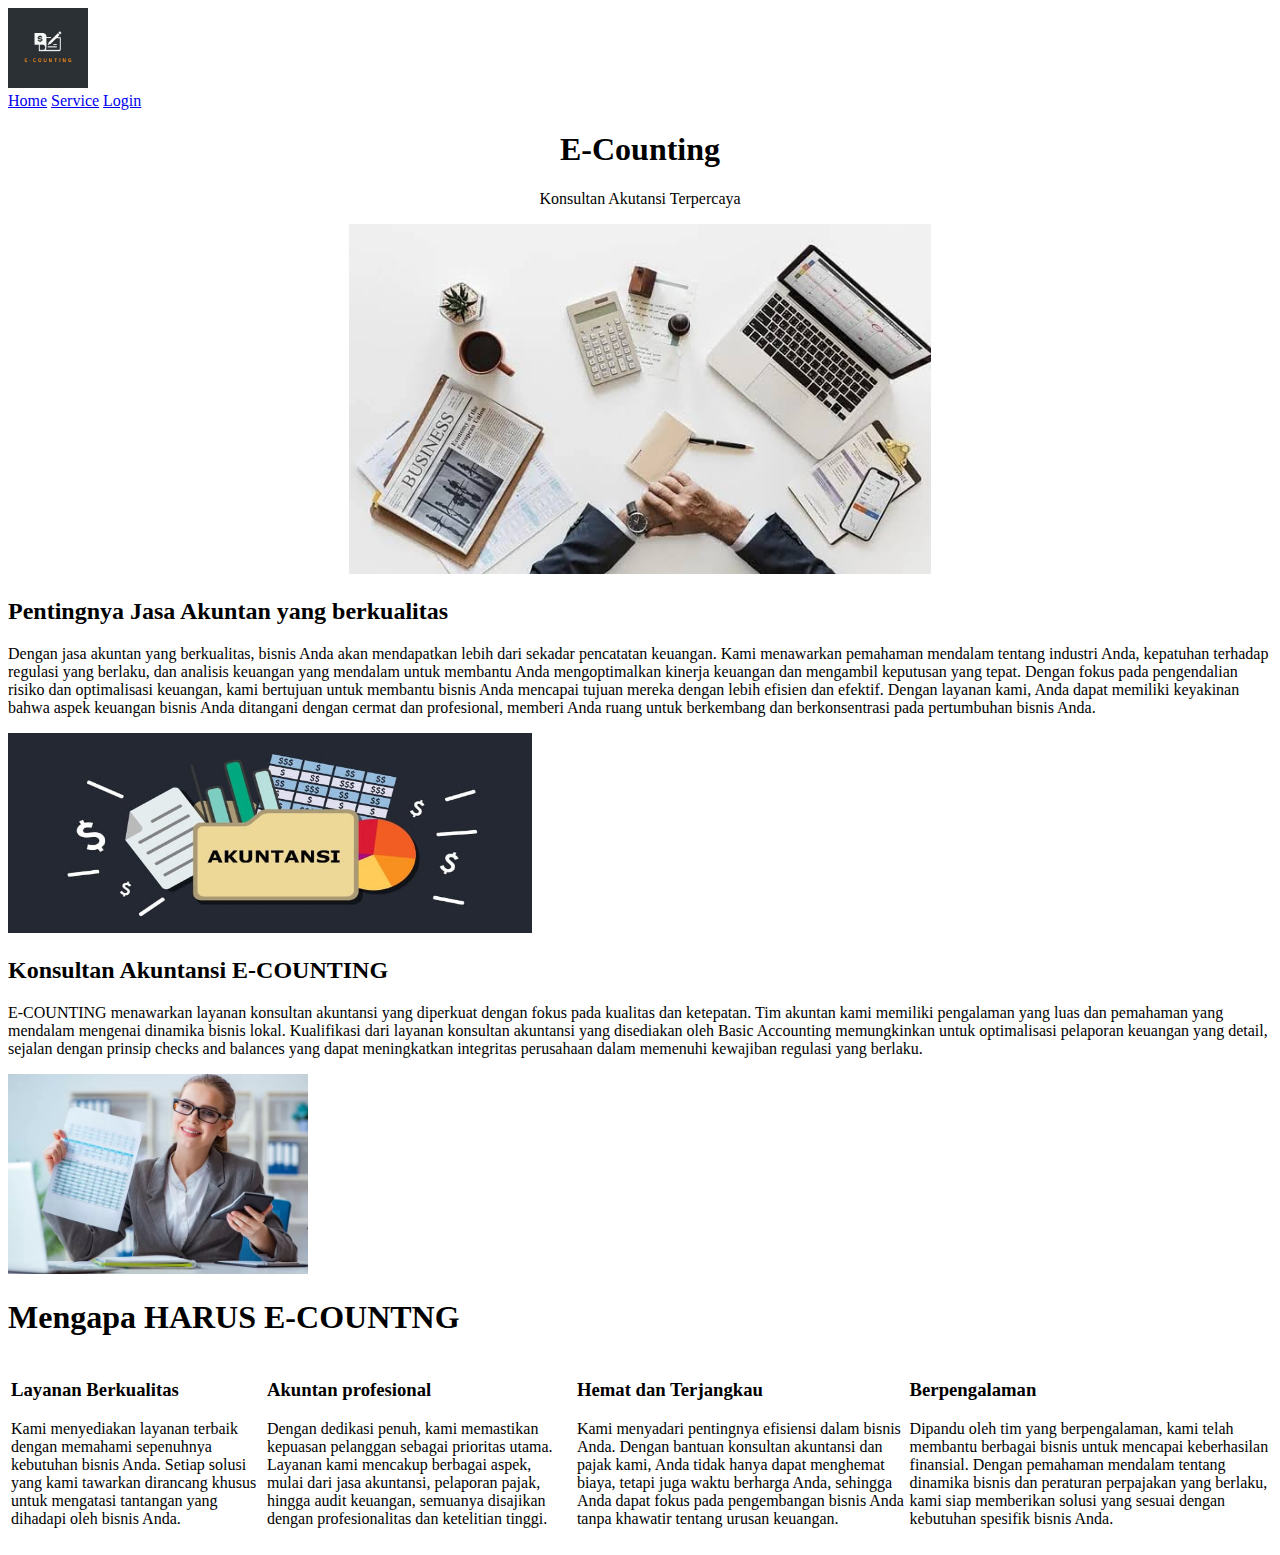
==== index.html @ 0ed83111 "HTML" ====
<!DOCTYPE html>
<html lang="en">
    <head>
        <meta charset="UTF-8">
        <meta name="viewport" content="width=device-width, initial-scale=1.0">
        <link rel="icon" href="assets/logo.jpg">
        <title>E-Counting</title>
    </head>
    <body>
        <header>
            <div class="logo">
                <img src="assets/logo.jpg" alt="" weight="180" height="80">
            </div>
            
            <div class="navbar">
                <a href="index.html">Home</a>
                <a href="layanan">Service</a>
                <a href="Login.html">Login</a>
            </div>
        </header>
        <main>
            <center>
                <h1>
                    E-Counting
                </h1>
                <p>Konsultan Akutansi Terpercaya</p>
                <img src="assets/home.jpg" alt="background" height="350">
            </center>
            <div class="single-page">
                <div class="site">
                    <h2>Pentingnya Jasa Akuntan yang berkualitas</h2>
                    <p>
                        Dengan jasa akuntan yang berkualitas, bisnis Anda akan mendapatkan lebih dari sekadar pencatatan keuangan. Kami menawarkan pemahaman mendalam tentang industri Anda, kepatuhan terhadap regulasi yang berlaku, dan analisis keuangan yang mendalam untuk membantu Anda mengoptimalkan kinerja keuangan dan mengambil keputusan yang tepat. Dengan fokus pada pengendalian risiko dan optimalisasi keuangan, kami bertujuan untuk membantu bisnis Anda mencapai tujuan mereka dengan lebih efisien dan efektif. Dengan layanan kami, Anda dapat memiliki keyakinan bahwa aspek keuangan bisnis Anda ditangani dengan cermat dan profesional, memberi Anda ruang untuk berkembang dan berkonsentrasi pada pertumbuhan bisnis Anda.</p>
                    <img src="assets/akuntansi.jpg" alt="" height="200">
                </div>
                <div class="site">
                    <h2>Konsultan Akuntansi E-COUNTING</h2>
                    <p>E-COUNTING menawarkan layanan konsultan akuntansi yang diperkuat dengan fokus pada kualitas dan ketepatan. Tim akuntan kami memiliki pengalaman yang luas dan pemahaman yang mendalam mengenai dinamika bisnis lokal. Kualifikasi dari layanan konsultan akuntansi yang disediakan oleh Basic Accounting memungkinkan untuk optimalisasi pelaporan keuangan yang detail, sejalan dengan prinsip checks and balances yang dapat meningkatkan integritas perusahaan dalam memenuhi kewajiban regulasi yang berlaku.</p>
                    <img src="assets/akuntan.webp" alt="" height="200">
                </div>
            </div>
            <div class="container">
                <h1>Mengapa HARUS E-COUNTNG</h1>
            </div>
            <table>
                <tr>
                    <td>
                        <h3>Layanan Berkualitas</h3>
                        <p>Kami menyediakan layanan terbaik dengan memahami sepenuhnya kebutuhan bisnis Anda. Setiap solusi yang kami tawarkan dirancang khusus untuk mengatasi tantangan yang dihadapi oleh bisnis Anda.</p>
                    </td>
                    <td>
                        <h3>Akuntan profesional</h3>
                        <p>Dengan dedikasi penuh, kami memastikan kepuasan pelanggan sebagai prioritas utama. Layanan kami mencakup berbagai aspek, mulai dari jasa akuntansi, pelaporan pajak, hingga audit keuangan, semuanya disajikan dengan profesionalitas dan ketelitian tinggi.</p>
                    </td>
                    <td>   
                    <td>
                        <h3>Hemat dan Terjangkau</h3>
                    <p>Kami menyadari pentingnya efisiensi dalam bisnis Anda. Dengan bantuan konsultan akuntansi dan pajak kami, Anda tidak hanya dapat menghemat biaya, tetapi juga waktu berharga Anda, sehingga Anda dapat fokus pada pengembangan bisnis Anda tanpa khawatir tentang urusan keuangan.</p>
                    </td>
                    <td>
                        <h3>Berpengalaman</h3>
                    <p>Dipandu oleh tim yang berpengalaman, kami telah membantu berbagai bisnis untuk mencapai keberhasilan finansial. Dengan pemahaman mendalam tentang dinamika bisnis dan peraturan perpajakan yang berlaku, kami siap memberikan solusi yang sesuai dengan kebutuhan spesifik bisnis Anda.</p>
                    </td>
                    
                </tr>
            </table>
        </main>
        <footer>
            <div class="footer">
            </div>
        </footer>
    </body>
</html>
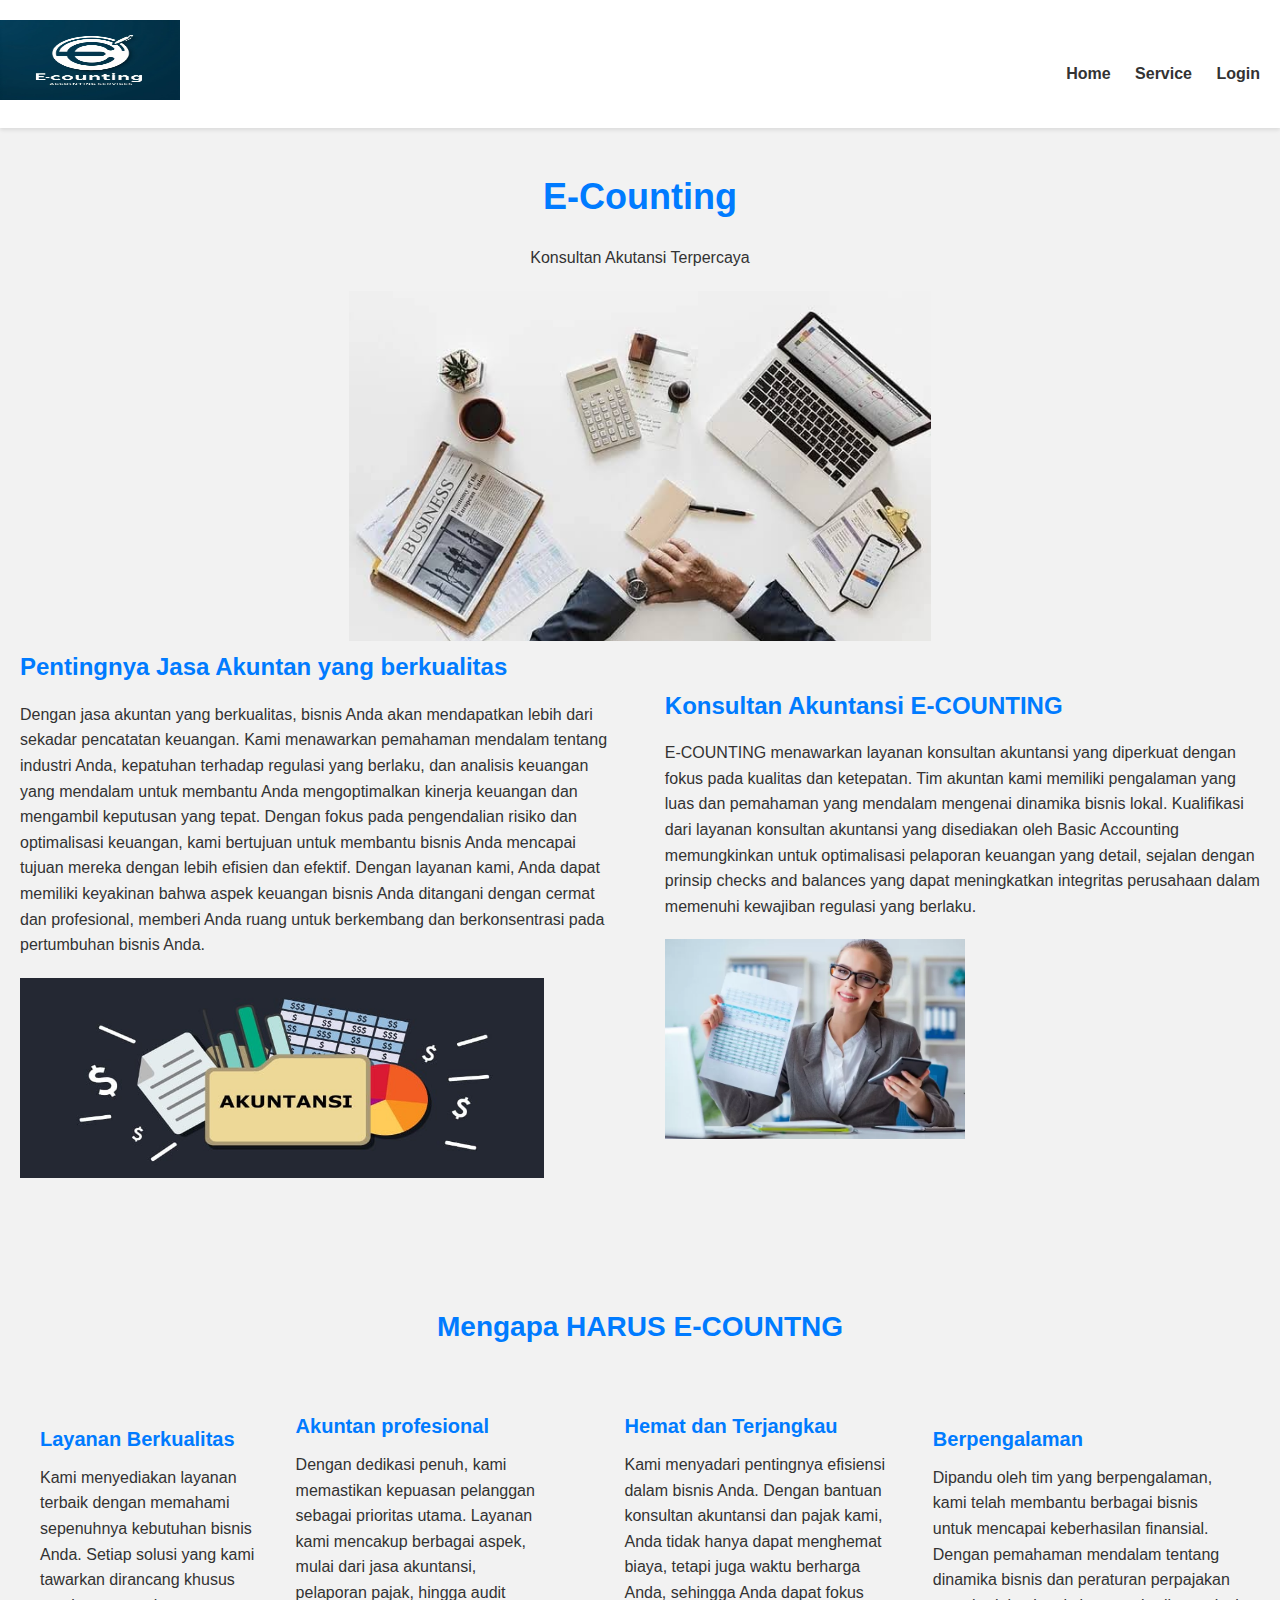
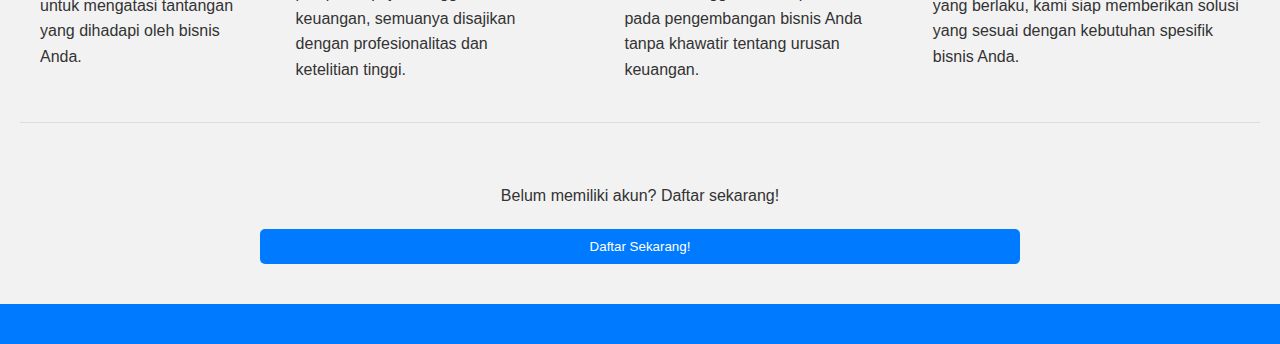
==== commit befea1d2: "CSS" ====
--- a/index.html
+++ b/index.html
@@ -1,73 +1,116 @@
 <!DOCTYPE html>
 <html lang="en">
-    <head>
-        <meta charset="UTF-8">
-        <meta name="viewport" content="width=device-width, initial-scale=1.0">
-        <link rel="icon" href="assets/logo.jpg">
-        <title>E-Counting</title>
-    </head>
-    <body>
-        <header>
-            <div class="logo">
-                <img src="assets/logo.jpg" alt="" weight="180" height="80">
+<head>
+    <meta charset="UTF-8">
+    <meta name="viewport" content="width=device-width, initial-scale=1.0">
+    <link rel="icon" href="assets/ecount.jpeg">
+    <title>E-Counting</title>
+   
+    <link rel="stylesheet" href="css/index.css">
+</head>
+<body>
+    <header>
+        <div class="logo">
+            <img src="assets/ecount.jpeg" alt="" weight="80" height="80">
+        </div>
+        
+        <div class="navbar">
+            <a href="index.html">Home</a>
+            <a href="admin.html">Service</a>
+            <a href="Login.html">Login</a>
+        </div>
+    </header>
+    <main>
+        <center>
+            <h1>
+                E-Counting
+            </h1>
+            <p>Konsultan Akutansi Terpercaya</p>
+            <img src="assets/home.jpg" alt="background" height="350">
+        </center>
+        <div class="single-page">
+            <div class="site">
+                <h2>Pentingnya Jasa Akuntan yang berkualitas</h2>
+                <p>
+                    Dengan jasa akuntan yang berkualitas, bisnis Anda akan mendapatkan lebih dari sekadar pencatatan keuangan. Kami menawarkan pemahaman mendalam tentang industri Anda, kepatuhan terhadap regulasi yang berlaku, dan analisis keuangan yang mendalam untuk membantu Anda mengoptimalkan kinerja keuangan dan mengambil keputusan yang tepat. Dengan fokus pada pengendalian risiko dan optimalisasi keuangan, kami bertujuan untuk membantu bisnis Anda mencapai tujuan mereka dengan lebih efisien dan efektif. Dengan layanan kami, Anda dapat memiliki keyakinan bahwa aspek keuangan bisnis Anda ditangani dengan cermat dan profesional, memberi Anda ruang untuk berkembang dan berkonsentrasi pada pertumbuhan bisnis Anda.</p>
+                <img src="assets/akuntansi.jpg" alt="" height="200">
             </div>
-            
-            <div class="navbar">
-                <a href="index.html">Home</a>
-                <a href="layanan">Service</a>
-                <a href="Login.html">Login</a>
+            <div class="site">
+                <h2>Konsultan Akuntansi E-COUNTING</h2>
+                <p>E-COUNTING menawarkan layanan konsultan akuntansi yang diperkuat dengan fokus pada kualitas dan ketepatan. Tim akuntan kami memiliki pengalaman yang luas dan pemahaman yang mendalam mengenai dinamika bisnis lokal. Kualifikasi dari layanan konsultan akuntansi yang disediakan oleh Basic Accounting memungkinkan untuk optimalisasi pelaporan keuangan yang detail, sejalan dengan prinsip checks and balances yang dapat meningkatkan integritas perusahaan dalam memenuhi kewajiban regulasi yang berlaku.</p>
+                <img src="assets/akuntan.webp" alt="" height="200">
             </div>
-        </header>
-        <main>
-            <center>
-                <h1>
-                    E-Counting
-                </h1>
-                <p>Konsultan Akutansi Terpercaya</p>
-                <img src="assets/home.jpg" alt="background" height="350">
-            </center>
-            <div class="single-page">
-                <div class="site">
-                    <h2>Pentingnya Jasa Akuntan yang berkualitas</h2>
-                    <p>
-                        Dengan jasa akuntan yang berkualitas, bisnis Anda akan mendapatkan lebih dari sekadar pencatatan keuangan. Kami menawarkan pemahaman mendalam tentang industri Anda, kepatuhan terhadap regulasi yang berlaku, dan analisis keuangan yang mendalam untuk membantu Anda mengoptimalkan kinerja keuangan dan mengambil keputusan yang tepat. Dengan fokus pada pengendalian risiko dan optimalisasi keuangan, kami bertujuan untuk membantu bisnis Anda mencapai tujuan mereka dengan lebih efisien dan efektif. Dengan layanan kami, Anda dapat memiliki keyakinan bahwa aspek keuangan bisnis Anda ditangani dengan cermat dan profesional, memberi Anda ruang untuk berkembang dan berkonsentrasi pada pertumbuhan bisnis Anda.</p>
-                    <img src="assets/akuntansi.jpg" alt="" height="200">
-                </div>
-                <div class="site">
-                    <h2>Konsultan Akuntansi E-COUNTING</h2>
-                    <p>E-COUNTING menawarkan layanan konsultan akuntansi yang diperkuat dengan fokus pada kualitas dan ketepatan. Tim akuntan kami memiliki pengalaman yang luas dan pemahaman yang mendalam mengenai dinamika bisnis lokal. Kualifikasi dari layanan konsultan akuntansi yang disediakan oleh Basic Accounting memungkinkan untuk optimalisasi pelaporan keuangan yang detail, sejalan dengan prinsip checks and balances yang dapat meningkatkan integritas perusahaan dalam memenuhi kewajiban regulasi yang berlaku.</p>
-                    <img src="assets/akuntan.webp" alt="" height="200">
-                </div>
-            </div>
-            <div class="container">
-                <h1>Mengapa HARUS E-COUNTNG</h1>
-            </div>
-            <table>
-                <tr>
-                    <td>
-                        <h3>Layanan Berkualitas</h3>
-                        <p>Kami menyediakan layanan terbaik dengan memahami sepenuhnya kebutuhan bisnis Anda. Setiap solusi yang kami tawarkan dirancang khusus untuk mengatasi tantangan yang dihadapi oleh bisnis Anda.</p>
-                    </td>
-                    <td>
-                        <h3>Akuntan profesional</h3>
-                        <p>Dengan dedikasi penuh, kami memastikan kepuasan pelanggan sebagai prioritas utama. Layanan kami mencakup berbagai aspek, mulai dari jasa akuntansi, pelaporan pajak, hingga audit keuangan, semuanya disajikan dengan profesionalitas dan ketelitian tinggi.</p>
-                    </td>
-                    <td>   
-                    <td>
-                        <h3>Hemat dan Terjangkau</h3>
-                    <p>Kami menyadari pentingnya efisiensi dalam bisnis Anda. Dengan bantuan konsultan akuntansi dan pajak kami, Anda tidak hanya dapat menghemat biaya, tetapi juga waktu berharga Anda, sehingga Anda dapat fokus pada pengembangan bisnis Anda tanpa khawatir tentang urusan keuangan.</p>
-                    </td>
-                    <td>
-                        <h3>Berpengalaman</h3>
-                    <p>Dipandu oleh tim yang berpengalaman, kami telah membantu berbagai bisnis untuk mencapai keberhasilan finansial. Dengan pemahaman mendalam tentang dinamika bisnis dan peraturan perpajakan yang berlaku, kami siap memberikan solusi yang sesuai dengan kebutuhan spesifik bisnis Anda.</p>
-                    </td>
-                    
-                </tr>
-            </table>
-        </main>
-        <footer>
-            <div class="footer">
-            </div>
-        </footer>
-    </body>
-</html>
+        </div>
+         <!-- Struktur Carousel -->
+    <div class="carousel-container">
+        <div class="carousel-slide">
+            <img src="assets/slide1.jpg" alt="Slide 1">
+        </div>
+        <div class="carousel-slide">
+            <img src="assets/slide2.jpeg" alt="Slide 2">
+        </div>
+        <div class="carousel-slide">
+            <img src="assets/slide3.jpeg" alt="Slide 3">
+        </div>
+        <!-- Tambahkan slide sesuai kebutuhan -->
+    </div>
+    <!-- Akhir Struktur Carousel -->
+        <div class="container">
+            <h1>Mengapa HARUS E-COUNTNG</h1>
+        </div>
+        <table>
+            <tr>
+                <td>
+                    <h3>Layanan Berkualitas</h3>
+                    <p>Kami menyediakan layanan terbaik dengan memahami sepenuhnya kebutuhan bisnis Anda. Setiap solusi yang kami tawarkan dirancang khusus untuk mengatasi tantangan yang dihadapi oleh bisnis Anda.</p>
+                </td>
+                <td>
+                    <h3>Akuntan profesional</h3>
+                    <p>Dengan dedikasi penuh, kami memastikan kepuasan pelanggan sebagai prioritas utama. Layanan kami mencakup berbagai aspek, mulai dari jasa akuntansi, pelaporan pajak, hingga audit keuangan, semuanya disajikan dengan profesionalitas dan ketelitian tinggi.</p>
+                </td>
+                <td>   
+                <td>
+                    <h3>Hemat dan Terjangkau</h3>
+                <p>Kami menyadari pentingnya efisiensi dalam bisnis Anda. Dengan bantuan konsultan akuntansi dan pajak kami, Anda tidak hanya dapat menghemat biaya, tetapi juga waktu berharga Anda, sehingga Anda dapat fokus pada pengembangan bisnis Anda tanpa khawatir tentang urusan keuangan.</p>
+                </td>
+                <td>
+                    <h3>Berpengalaman</h3>
+                <p>Dipandu oleh tim yang berpengalaman, kami telah membantu berbagai bisnis untuk mencapai keberhasilan finansial. Dengan pemahaman mendalam tentang dinamika bisnis dan peraturan perpajakan yang berlaku, kami siap memberikan solusi yang sesuai dengan kebutuhan spesifik bisnis Anda.</p>
+                </td>
+                
+            </tr>
+        </table>
+        <!-- Penambahan DOM -->
+        <div class="container">
+            <p>Belum memiliki akun? Daftar sekarang!</p>
+            <button id="registerBtn" class="btn_register">Daftar Sekarang!</button>
+        </div>
+    </main>
+    <footer>
+        <div class="footer">
+        </div>
+    </footer>
+    <script>
+        // Tangkap tombol daftar
+        var registerBtn = document.getElementById("registerBtn");
+
+        // Tambahkan event listener untuk saat tombol di klik
+        registerBtn.addEventListener("click", function() {
+            // Redirect ke halaman pendaftaran
+            window.location.href = "register.html"; // Ubah link sesuai dengan halaman pendaftaran Anda
+        });
+    </script>
+    
+    <script>
+        var slides = document.querySelectorAll('.carousel-slide');
+        var currentSlide = 0;
+        var slideInterval = setInterval(nextSlide, 3000); // Ganti slide setiap 3 detik
+    
+        function nextSlide() {
+            slides[currentSlide].classList.remove('active');
+            currentSlide = (currentSlide + 1) % slides.length;
+            slides[currentSlide].classList.add('active');
+        }
+    </script>
+</body>
+</html>--- a/css/index.css
+++ b/css/index.css
@@ -0,0 +1,249 @@
+* {
+    margin: 0;
+    padding: 0;
+    box-sizing: border-box;
+  }
+  
+  body {
+    font-family: 'Roboto', sans-serif;
+    background-color: #f2f2f2;
+    color: #333333;
+    line-height: 1.6;
+  }
+  
+  header {
+    background-color: #ffffff;
+    padding: 20px 0;
+    box-shadow: 0px 2px 4px rgba(0, 0, 0, 0.1);
+    text-align: center;
+  }
+  
+  .logo img {
+    width: 180px;
+    height: 80px;
+  }
+  
+  .navbar {
+    margin-top: 20px;
+  }
+  
+  .navbar a {
+    text-decoration: none;
+    color: #333333;
+    font-weight: bold;
+    margin-right: 20px;
+    transition: color 0.3s ease;
+  }
+  
+  .navbar a:hover {
+    color: #007bff;
+  }
+  
+  main {
+    padding: 20px;
+  }
+  
+  h1 {
+    font-size: 36px;
+    color: #007bff;
+    margin-bottom: 20px;
+  }
+  
+  p {
+    margin-bottom: 20px;
+  }
+  
+  .single-page {
+    display: flex;
+    justify-content: space-between;
+    align-items: center;
+    margin-bottom: 40px;
+  }
+  
+  .site {
+    flex: 0 0 48%;
+  }
+  
+  .site h2 {
+    font-size: 24px;
+    margin-bottom: 15px;
+    color: #007bff;
+  }
+  
+  .site p {
+    margin-bottom: 20px;
+  }
+  
+  .container {
+    text-align: center;
+    margin-bottom: 40px;
+  }
+  
+  .container h1 {
+    font-size: 28px;
+    color: #007bff;
+    margin-bottom: 20px;
+  }
+  
+  table {
+    width: 100%;
+    border-collapse: collapse;
+    margin-bottom: 40px;
+  }
+  
+  table tr {
+    border-bottom: 1px solid #ddd;
+  }
+  
+  table td {
+    padding: 20px;
+  }
+  
+  table td h3 {
+    font-size: 20px;
+    margin-bottom: 10px;
+    color: #007bff;
+  }
+  
+  table td p {
+    margin-bottom: 20px;
+  }
+  
+  footer {
+    background-color: #007bff;
+    padding: 20px 0;
+    text-align: center;
+  }
+  
+  .footer {
+    color: #ffffff;
+  }
+  
+  .btn_register,
+  .btn_login {
+    background-color: #007bff;
+    color: white;
+    border: none;
+    padding: 10px 20px;
+    border-radius: 5px;
+    cursor: pointer;
+    transition: background-color 0.3s ease;
+  }
+  
+  .btn_register:hover,
+  .btn_login:hover {
+    background-color: #0056b3;
+  }
+  
+  .container {
+    max-width: 800px;
+    margin: 0 auto;
+    padding: 20px;
+  }
+  
+  header {
+    display: flex;
+    justify-content: space-between;
+    align-items: center;
+    margin-bottom: 20px;
+  }
+  
+  nav ul {
+    list-style: none;
+    margin: 0;
+    padding: 0;
+  }
+  
+  nav ul li {
+    display: inline;
+  }
+  
+  nav ul li a {
+    text-decoration: none;
+    color: #007bff;
+    padding: 10px 20px;
+    border-radius: 5px;
+  }
+  
+  nav ul li a:hover {
+    background-color: #007bff;
+    color: white;
+  }
+  
+  .center {
+    display: flex;
+    justify-content: center;
+    align-items: center;
+    height: 80vh;
+  }
+  
+  .form-login,
+  .form-register {
+    width: 300px;
+    padding: 20px;
+    background-color: white;
+    border-radius: 10px;
+    box-shadow: 0 0 10px rgba(0, 0, 0, 0.1);
+  }
+  
+  .input {
+    width: 100%;
+    margin-bottom: 10px;
+    padding: 10px;
+    border: 1px solid #ccc;
+    border-radius: 3px;
+  }
+  
+  .btn_register,
+  .btn_login {
+    width: 100%;
+    cursor: pointer;
+  }
+  
+  .link-register {
+    display: block;
+    text-align: center;
+    margin-top: 10px;
+    color: #007bff;
+    text-decoration: none;
+  }
+  
+  @media screen and (max-width: 430px) {
+    .container {
+      padding: 10px;
+    }
+  
+    .form-login,
+    .form-register {
+      width: 90%;
+    }
+  
+    .input,
+    .btn_register,
+    .btn_login {
+      font-size: 14px;
+    }
+  }
+  
+  /* CSS untuk Carousel */
+  .carousel-container {
+    position: relative;
+    width: 100%;
+    overflow: hidden;
+    margin-top: 100px; /* Sesuaikan dengan kebutuhan */
+  }
+  
+  .carousel-slide {
+    display: none;
+  }
+  
+  .carousel-slide img {
+    width: 100%;
+    height: 500px;
+    width: 500px;
+    margin-top: 100px;
+  }
+  
+  .active {
+    display: block;
+  }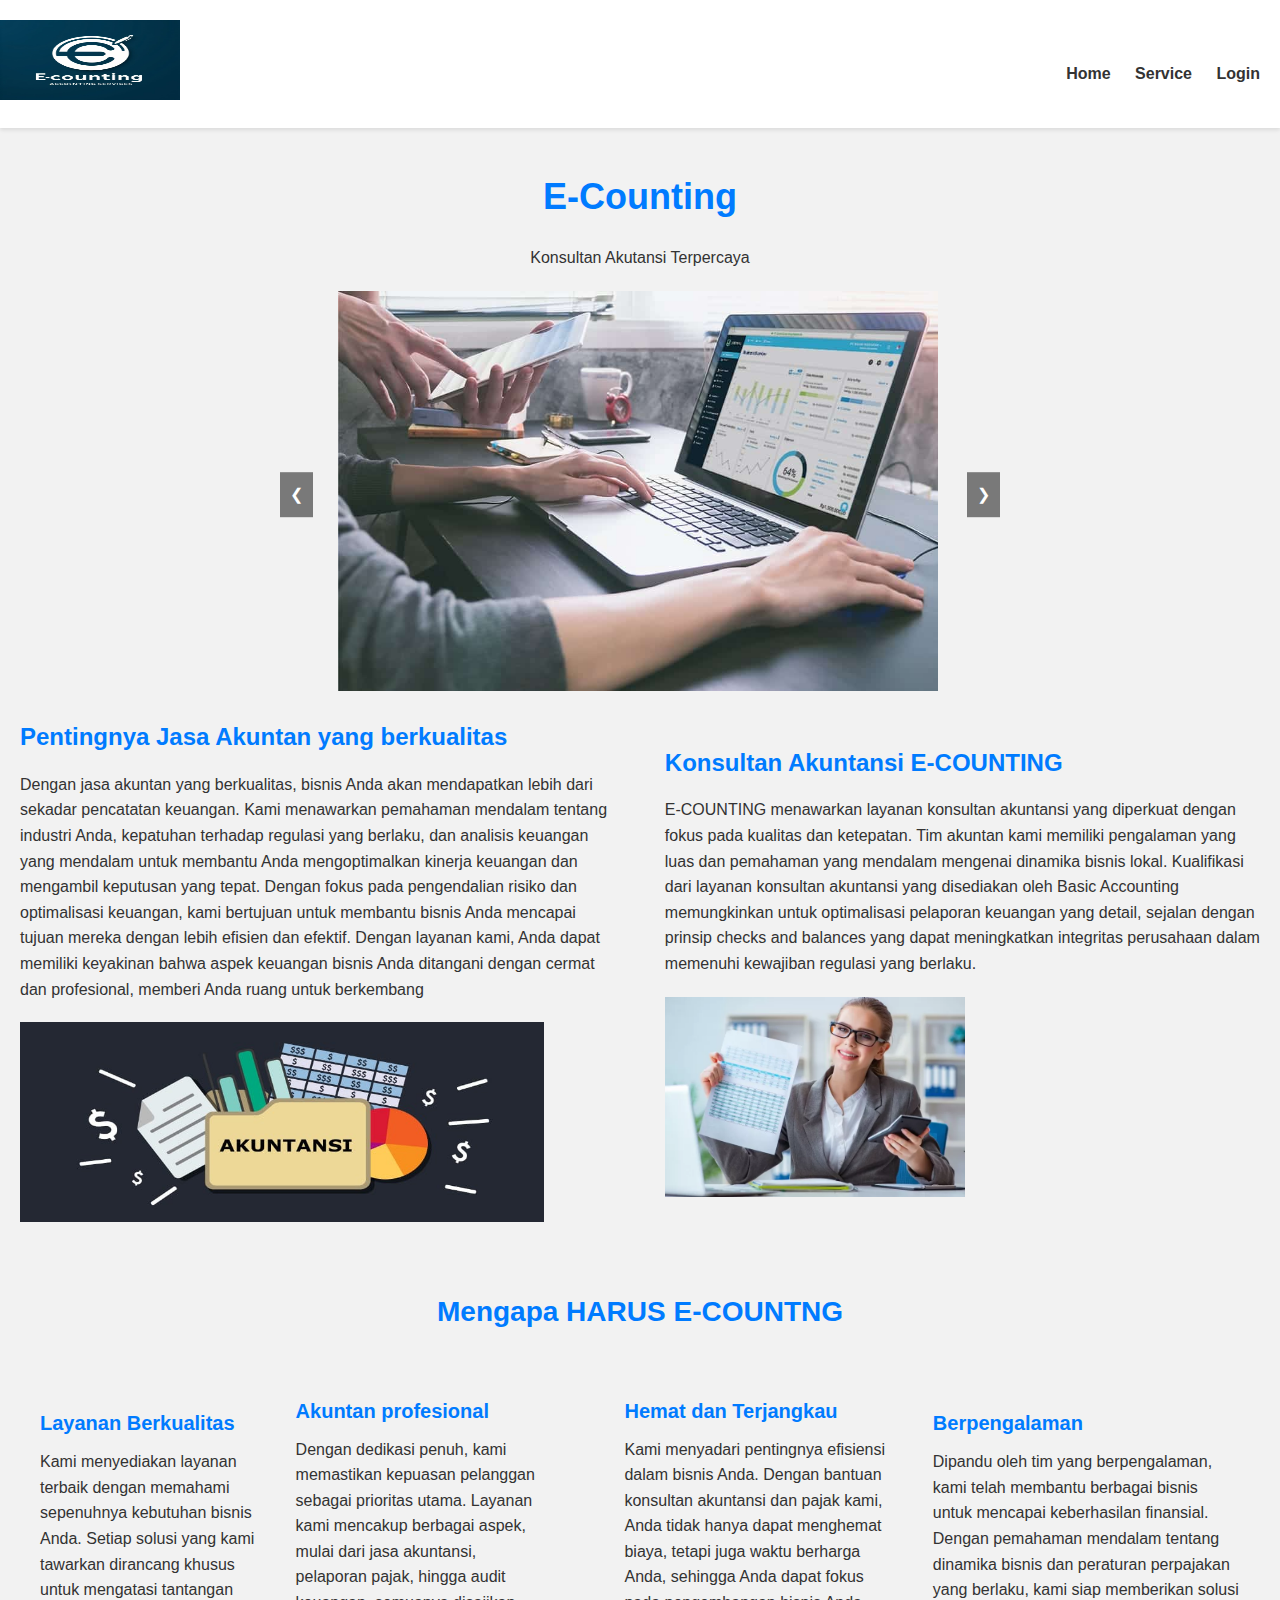
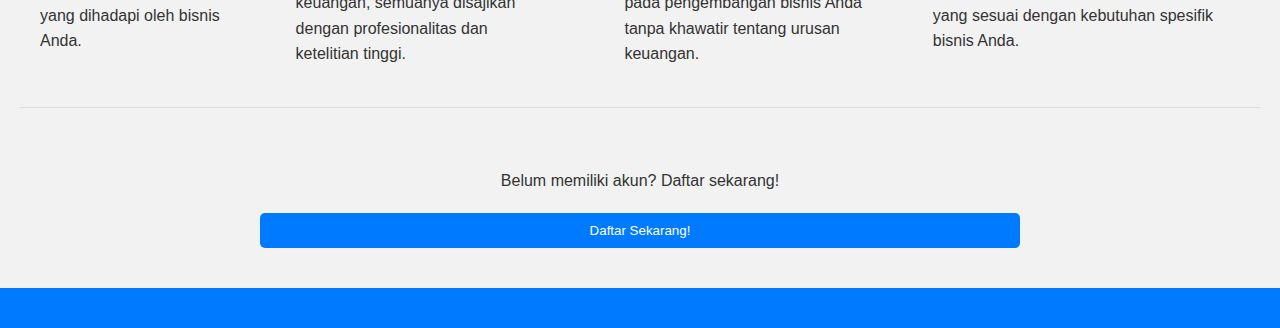
==== commit e4d5ccdc: "JavaScript1" ====
--- a/index.html
+++ b/index.html
@@ -26,13 +26,54 @@
                 E-Counting
             </h1>
             <p>Konsultan Akutansi Terpercaya</p>
-            <img src="assets/home.jpg" alt="background" height="350">
+            <div class="carousel-container">
+                <div class="carousel-slide">
+                    <div class="slide">
+                        <img class="slide-image" src="assets/slide1.jpg" alt="Slide 1">
+                    </div>
+                    <div class="slide">
+                        <img class="slide-image" src="assets/slide2.jpeg" alt="Slide 2">
+                    </div>
+                    <div class="slide">
+                        <img class="slide-image" src="assets/slide3.jpeg" alt="Slide 3">
+                    </div>
+                </div>
+                    <a class="prev" onclick="plusSlides(-1)">&#10094;</a>
+                    <a class="next" onclick="plusSlides(1)">&#10095;</a>
+            </div>
+        
+            <script>
+                var slideIndex = 1;
+            
+                function showSlides(n) {
+                    var slides = document.getElementsByClassName("slide");
+            
+                    if (n > slides.length) {
+                        slideIndex = 1;
+                    }
+                    if (n < 1) {
+                        slideIndex = slides.length;
+                    }
+            
+                    for (var i = 0; i < slides.length; i++) {
+                        slides[i].style.display = "none";
+                    }
+            
+                    slides[slideIndex - 1].style.display = "block";
+                }
+            
+                function plusSlides(n) {
+                    showSlides(slideIndex += n);
+                }
+            
+                showSlides(slideIndex);
+            </script>
         </center>
         <div class="single-page">
             <div class="site">
                 <h2>Pentingnya Jasa Akuntan yang berkualitas</h2>
                 <p>
-                    Dengan jasa akuntan yang berkualitas, bisnis Anda akan mendapatkan lebih dari sekadar pencatatan keuangan. Kami menawarkan pemahaman mendalam tentang industri Anda, kepatuhan terhadap regulasi yang berlaku, dan analisis keuangan yang mendalam untuk membantu Anda mengoptimalkan kinerja keuangan dan mengambil keputusan yang tepat. Dengan fokus pada pengendalian risiko dan optimalisasi keuangan, kami bertujuan untuk membantu bisnis Anda mencapai tujuan mereka dengan lebih efisien dan efektif. Dengan layanan kami, Anda dapat memiliki keyakinan bahwa aspek keuangan bisnis Anda ditangani dengan cermat dan profesional, memberi Anda ruang untuk berkembang dan berkonsentrasi pada pertumbuhan bisnis Anda.</p>
+                    Dengan jasa akuntan yang berkualitas, bisnis Anda akan mendapatkan lebih dari sekadar pencatatan keuangan. Kami menawarkan pemahaman mendalam tentang industri Anda, kepatuhan terhadap regulasi yang berlaku, dan analisis keuangan yang mendalam untuk membantu Anda mengoptimalkan kinerja keuangan dan mengambil keputusan yang tepat. Dengan fokus pada pengendalian risiko dan optimalisasi keuangan, kami bertujuan untuk membantu bisnis Anda mencapai tujuan mereka dengan lebih efisien dan efektif. Dengan layanan kami, Anda dapat memiliki keyakinan bahwa aspek keuangan bisnis Anda ditangani dengan cermat dan profesional, memberi Anda ruang untuk berkembang </p>
                 <img src="assets/akuntansi.jpg" alt="" height="200">
             </div>
             <div class="site">
@@ -41,20 +82,9 @@
                 <img src="assets/akuntan.webp" alt="" height="200">
             </div>
         </div>
-         <!-- Struktur Carousel -->
-    <div class="carousel-container">
-        <div class="carousel-slide">
-            <img src="assets/slide1.jpg" alt="Slide 1">
-        </div>
-        <div class="carousel-slide">
-            <img src="assets/slide2.jpeg" alt="Slide 2">
-        </div>
-        <div class="carousel-slide">
-            <img src="assets/slide3.jpeg" alt="Slide 3">
-        </div>
-        <!-- Tambahkan slide sesuai kebutuhan -->
+   
     </div>
-    <!-- Akhir Struktur Carousel -->
+  
         <div class="container">
             <h1>Mengapa HARUS E-COUNTNG</h1>
         </div>
@@ -101,16 +131,6 @@
         });
     </script>
     
-    <script>
-        var slides = document.querySelectorAll('.carousel-slide');
-        var currentSlide = 0;
-        var slideInterval = setInterval(nextSlide, 3000); // Ganti slide setiap 3 detik
     
-        function nextSlide() {
-            slides[currentSlide].classList.remove('active');
-            currentSlide = (currentSlide + 1) % slides.length;
-            slides[currentSlide].classList.add('active');
-        }
-    </script>
 </body>
-</html>+</html>
--- a/css/index.css
+++ b/css/index.css
@@ -225,25 +225,48 @@
     }
   }
   
-  /* CSS untuk Carousel */
-  .carousel-container {
-    position: relative;
-    width: 100%;
-    overflow: hidden;
-    margin-top: 100px; /* Sesuaikan dengan kebutuhan */
-  }
-  
-  .carousel-slide {
-    display: none;
-  }
-  
-  .carousel-slide img {
-    width: 100%;
-    height: 500px;
-    width: 500px;
-    margin-top: 100px;
-  }
-  
-  .active {
-    display: block;
-  }+/* CSS untuk Carousel */
+.carousel-container {
+  max-width: 620px;
+  margin: 20px auto;
+  display: flex;
+  justify-content: center;
+  align-items: center;
+  text-align: center;
+  position: relative;
+}
+
+.carousel-slide {
+  position: relative;
+}
+
+.slide {
+  position: relative;
+  display: block;
+  margin-right: 5px;
+  text-align: center;
+}
+
+.slide-image {
+  width: 600px;
+  height: 400px;
+}
+
+.prev,
+.next {
+  position: absolute;
+  top: 50%;
+  transform: translateY(-50%);
+  padding: 10px;
+  color: white;
+  background-color: rgba(0, 0, 0, 0.5);
+  cursor: pointer;
+}
+
+.prev {
+  left: -50px;
+}
+
+.next {
+  right: -50px;
+}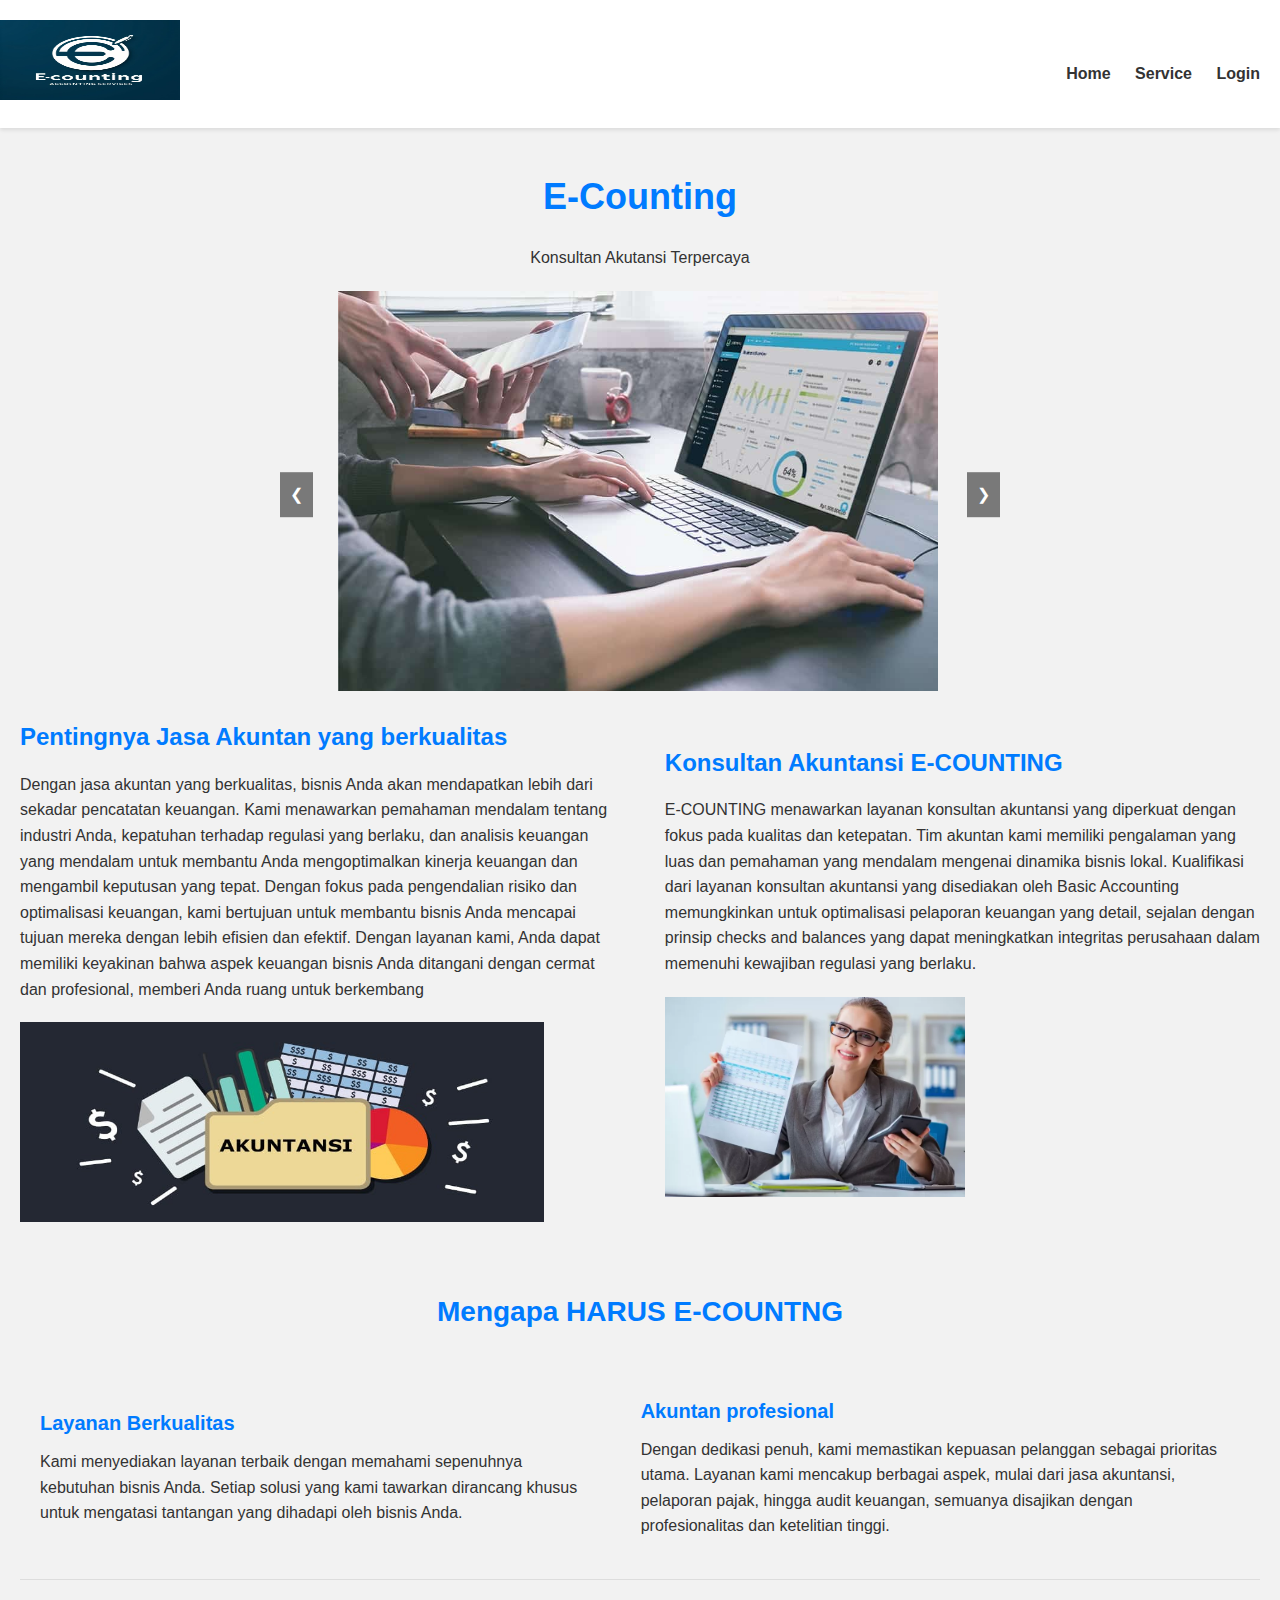
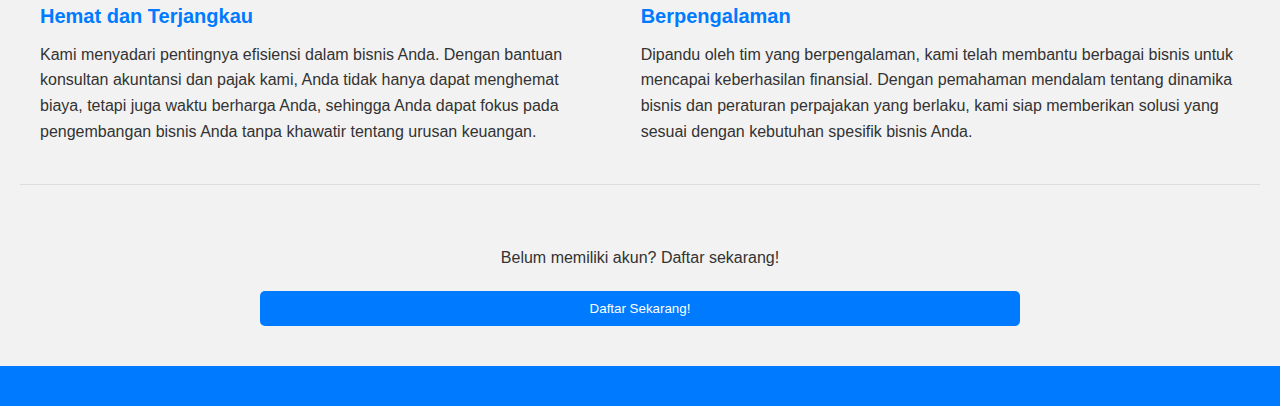
==== commit c7c45e35: "javascript2" ====
--- a/index.html
+++ b/index.html
@@ -5,19 +5,42 @@
     <meta name="viewport" content="width=device-width, initial-scale=1.0">
     <link rel="icon" href="assets/ecount.jpeg">
     <title>E-Counting</title>
-   
     <link rel="stylesheet" href="css/index.css">
+    <style>
+        /* Add CSS to style the popup box */
+        .popup-box {
+            position: fixed;
+            top: 50%;
+            left: 50%;
+            transform: translate(-50%, -50%);
+            background-color: rgba(255, 255, 255, 0.9);
+            padding: 20px;
+            border-radius: 10px;
+            box-shadow: 0 0 10px rgba(0, 0, 0, 0.2);
+            z-index: 9999;
+            display: none; /* Hide popup by default */
+        }
+        .popup-box .popup-content {
+            text-align: center;
+        }
+        .popup-box h2 {
+            margin-top: 0;
+        }
+        .popup-box a {
+            margin-top: 20px;
+        }
+    </style>
 </head>
 <body>
     <header>
         <div class="logo">
             <img src="assets/ecount.jpeg" alt="" weight="80" height="80">
         </div>
-        
         <div class="navbar">
             <a href="index.html">Home</a>
             <a href="admin.html">Service</a>
-            <a href="Login.html">Login</a>
+            <!-- Change the id of login button to trigger the popup -->
+            <a href="#" id="loginBtn">Login</a>
         </div>
     </header>
     <main>
@@ -38,42 +61,34 @@
                         <img class="slide-image" src="assets/slide3.jpeg" alt="Slide 3">
                     </div>
                 </div>
-                    <a class="prev" onclick="plusSlides(-1)">&#10094;</a>
-                    <a class="next" onclick="plusSlides(1)">&#10095;</a>
+                <a class="prev" onclick="plusSlides(-1)">&#10094;</a>
+                <a class="next" onclick="plusSlides(1)">&#10095;</a>
             </div>
-        
             <script>
                 var slideIndex = 1;
-            
                 function showSlides(n) {
                     var slides = document.getElementsByClassName("slide");
-            
                     if (n > slides.length) {
                         slideIndex = 1;
                     }
                     if (n < 1) {
                         slideIndex = slides.length;
                     }
-            
                     for (var i = 0; i < slides.length; i++) {
                         slides[i].style.display = "none";
                     }
-            
                     slides[slideIndex - 1].style.display = "block";
                 }
-            
                 function plusSlides(n) {
                     showSlides(slideIndex += n);
                 }
-            
                 showSlides(slideIndex);
             </script>
         </center>
         <div class="single-page">
             <div class="site">
                 <h2>Pentingnya Jasa Akuntan yang berkualitas</h2>
-                <p>
-                    Dengan jasa akuntan yang berkualitas, bisnis Anda akan mendapatkan lebih dari sekadar pencatatan keuangan. Kami menawarkan pemahaman mendalam tentang industri Anda, kepatuhan terhadap regulasi yang berlaku, dan analisis keuangan yang mendalam untuk membantu Anda mengoptimalkan kinerja keuangan dan mengambil keputusan yang tepat. Dengan fokus pada pengendalian risiko dan optimalisasi keuangan, kami bertujuan untuk membantu bisnis Anda mencapai tujuan mereka dengan lebih efisien dan efektif. Dengan layanan kami, Anda dapat memiliki keyakinan bahwa aspek keuangan bisnis Anda ditangani dengan cermat dan profesional, memberi Anda ruang untuk berkembang </p>
+                <p>Dengan jasa akuntan yang berkualitas, bisnis Anda akan mendapatkan lebih dari sekadar pencatatan keuangan. Kami menawarkan pemahaman mendalam tentang industri Anda, kepatuhan terhadap regulasi yang berlaku, dan analisis keuangan yang mendalam untuk membantu Anda mengoptimalkan kinerja keuangan dan mengambil keputusan yang tepat. Dengan fokus pada pengendalian risiko dan optimalisasi keuangan, kami bertujuan untuk membantu bisnis Anda mencapai tujuan mereka dengan lebih efisien dan efektif. Dengan layanan kami, Anda dapat memiliki keyakinan bahwa aspek keuangan bisnis Anda ditangani dengan cermat dan profesional, memberi Anda ruang untuk berkembang</p>
                 <img src="assets/akuntansi.jpg" alt="" height="200">
             </div>
             <div class="site">
@@ -82,9 +97,6 @@
                 <img src="assets/akuntan.webp" alt="" height="200">
             </div>
         </div>
-   
-    </div>
-  
         <div class="container">
             <h1>Mengapa HARUS E-COUNTNG</h1>
         </div>
@@ -98,19 +110,18 @@
                     <h3>Akuntan profesional</h3>
                     <p>Dengan dedikasi penuh, kami memastikan kepuasan pelanggan sebagai prioritas utama. Layanan kami mencakup berbagai aspek, mulai dari jasa akuntansi, pelaporan pajak, hingga audit keuangan, semuanya disajikan dengan profesionalitas dan ketelitian tinggi.</p>
                 </td>
-                <td>   
+            </tr>
+            <tr>
                 <td>
                     <h3>Hemat dan Terjangkau</h3>
-                <p>Kami menyadari pentingnya efisiensi dalam bisnis Anda. Dengan bantuan konsultan akuntansi dan pajak kami, Anda tidak hanya dapat menghemat biaya, tetapi juga waktu berharga Anda, sehingga Anda dapat fokus pada pengembangan bisnis Anda tanpa khawatir tentang urusan keuangan.</p>
+                    <p>Kami menyadari pentingnya efisiensi dalam bisnis Anda. Dengan bantuan konsultan akuntansi dan pajak kami, Anda tidak hanya dapat menghemat biaya, tetapi juga waktu berharga Anda, sehingga Anda dapat fokus pada pengembangan bisnis Anda tanpa khawatir tentang urusan keuangan.</p>
                 </td>
                 <td>
                     <h3>Berpengalaman</h3>
-                <p>Dipandu oleh tim yang berpengalaman, kami telah membantu berbagai bisnis untuk mencapai keberhasilan finansial. Dengan pemahaman mendalam tentang dinamika bisnis dan peraturan perpajakan yang berlaku, kami siap memberikan solusi yang sesuai dengan kebutuhan spesifik bisnis Anda.</p>
+                    <p>Dipandu oleh tim yang berpengalaman, kami telah membantu berbagai bisnis untuk mencapai keberhasilan finansial. Dengan pemahaman mendalam tentang dinamika bisnis dan peraturan perpajakan yang berlaku, kami siap memberikan solusi yang sesuai dengan kebutuhan spesifik bisnis Anda.</p>
                 </td>
-                
             </tr>
         </table>
-        <!-- Penambahan DOM -->
         <div class="container">
             <p>Belum memiliki akun? Daftar sekarang!</p>
             <button id="registerBtn" class="btn_register">Daftar Sekarang!</button>
@@ -120,17 +131,33 @@
         <div class="footer">
         </div>
     </footer>
+    
+    <!-- Add popup box after the footer -->
+    <div id="popupBox" class="popup-box">
+        <div class="popup-content">
+            <h2>Belum punya akun?</h2>
+            <p>Silakan daftar terlebih dahulu untuk mengakses layanan kami.</p>
+            <a href="register.html" class="btn_register">Daftar Sekarang!</a>
+        </div>
+    </div>
+
     <script>
-        // Tangkap tombol daftar
-        var registerBtn = document.getElementById("registerBtn");
+        // Add JavaScript to show the popup box when the login button is clicked
+        var loginBtn = document.getElementById("loginBtn");
+        loginBtn.addEventListener("click", function(event) {
+            event.preventDefault(); // Prevent default link behavior
+            document.getElementById('popupBox').style.display = 'block'; // Show popup box
+        });
 
-        // Tambahkan event listener untuk saat tombol di klik
-        registerBtn.addEventListener("click", function() {
-            // Redirect ke halaman pendaftaran
-            window.location.href = "register.html"; // Ubah link sesuai dengan halaman pendaftaran Anda
+        // Add JavaScript to hide the popup box when the register button is clicked
+        document.getElementById('registerBtn').addEventListener('click', function() {
+            document.getElementById('popupBox').style.display = 'none';
+        });
+
+        // Add JavaScript for the onload event to hide the popup box when the page is loaded
+        window.addEventListener('load', function() {
+            document.getElementById('popupBox').style.display = 'none';
         });
     </script>
-    
-    
 </body>
 </html>
